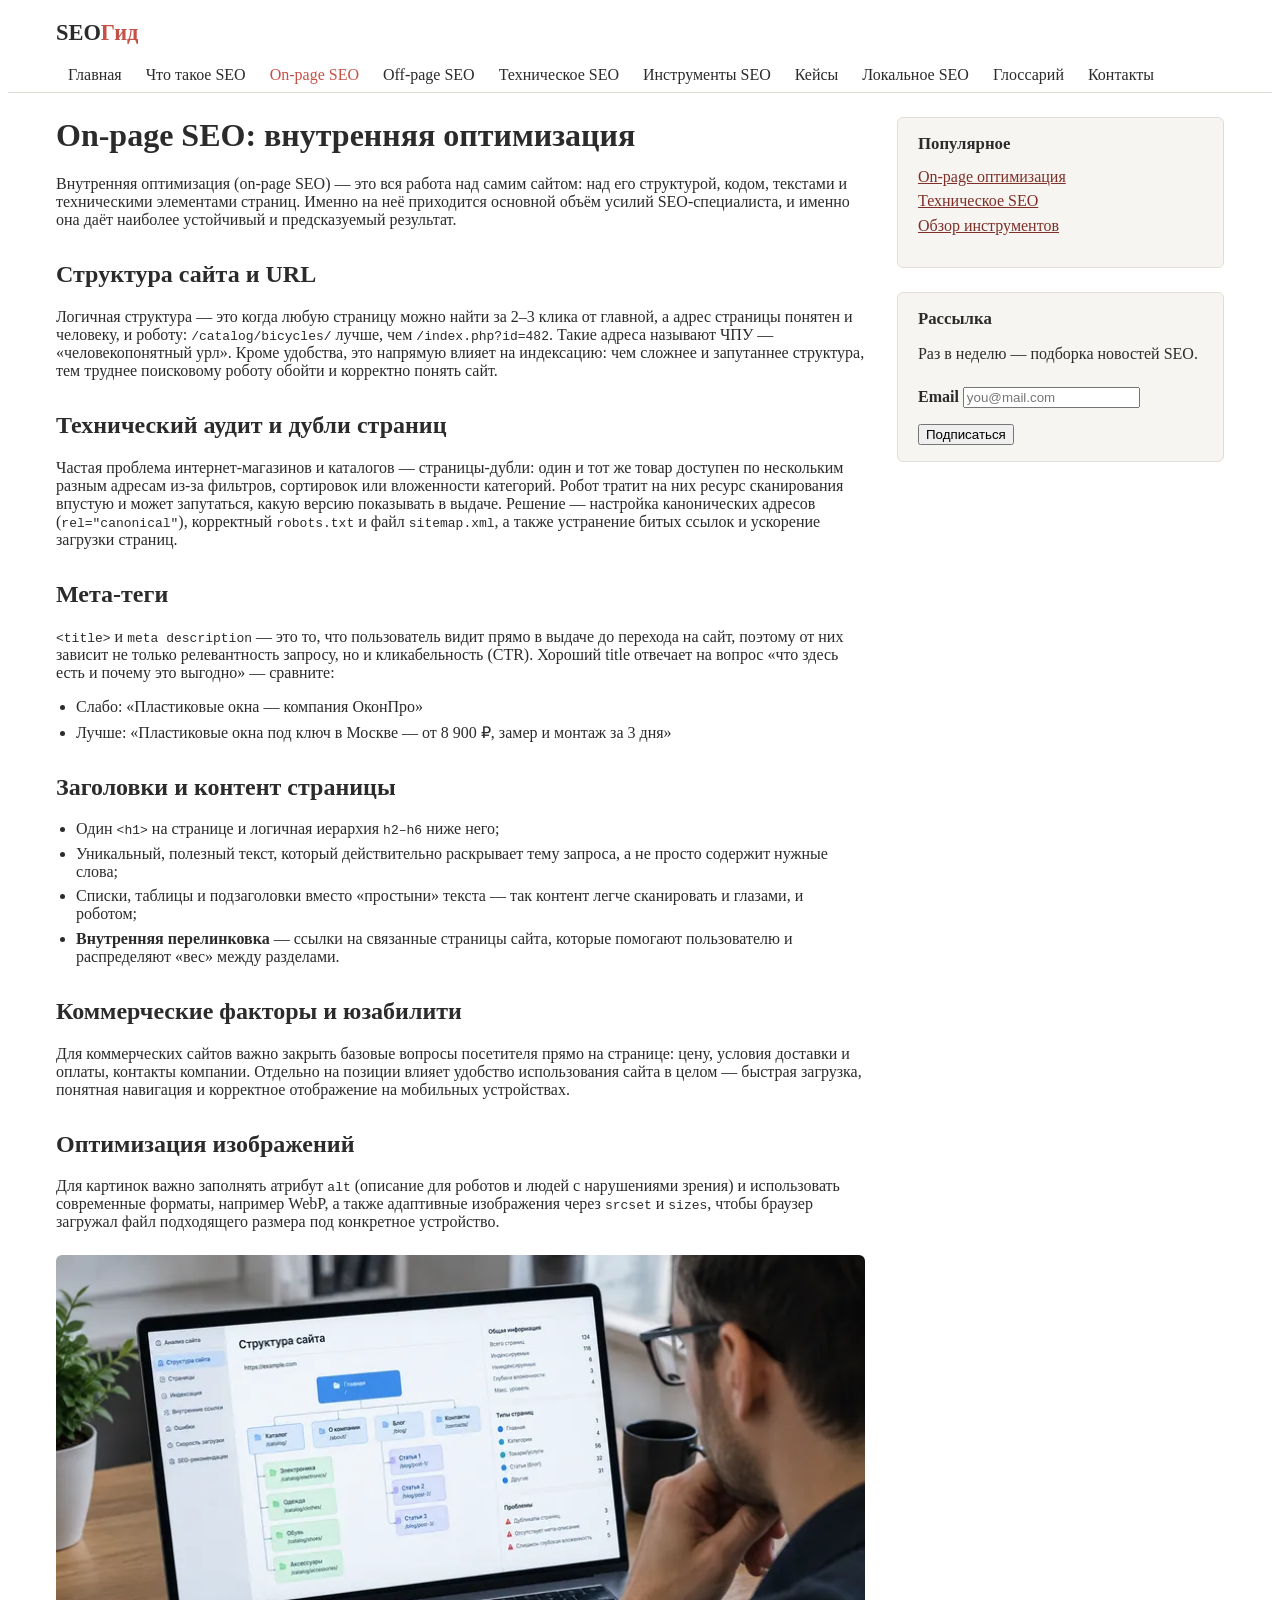
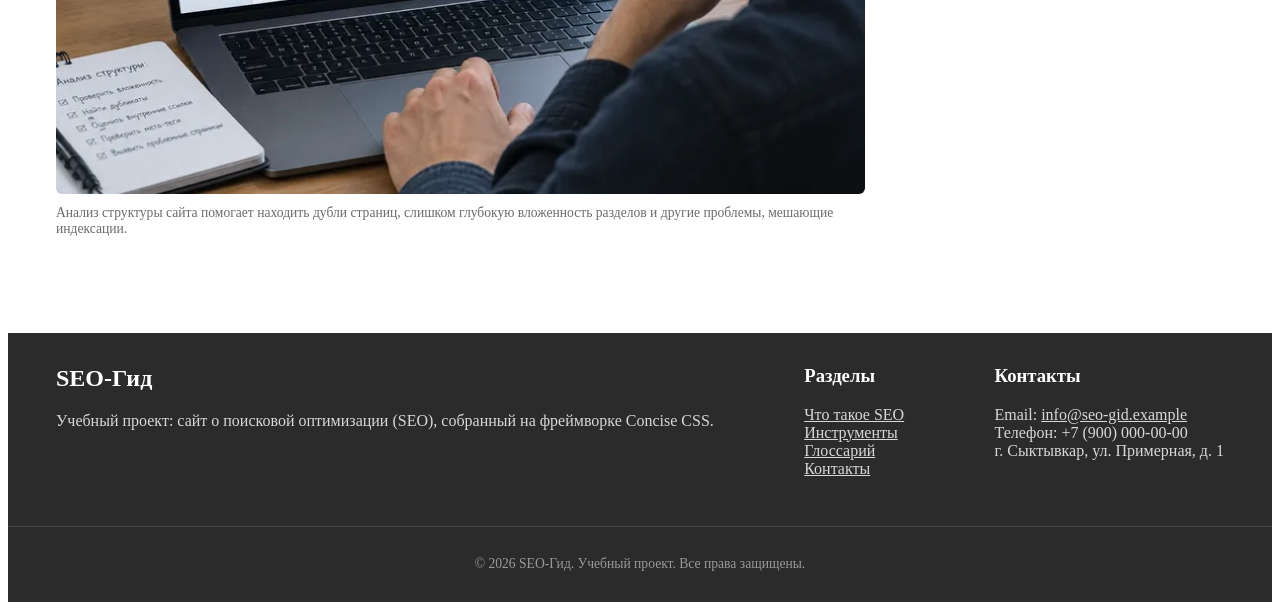
==== onpage-seo.html @ fc93273a "Первый коммит: сайт SEO" ====
<!DOCTYPE html>
<html lang="ru">
<head>
  <meta charset="UTF-8">
  <meta name="viewport" content="width=device-width, initial-scale=1.0">
  <title>On-page SEO — SEO-Гид</title>
  <meta name="description" content="Внутренняя оптимизация сайта: семантика, мета-теги, заголовки, контент и изображения.">
  <link rel="stylesheet" href="https://cdn.concisecss.com/concise.min.css">
  <link rel="stylesheet" href="css/style.css">
</head>
<body>
  <header class="site-header">
    <div class="site-header__inner">
      <a href="index.html" class="site-header__logo" title="На главную страницу SEO-Гид">SEO<span class="site-header__logo-accent">Гид</span></a>
      <button class="burger" type="button" aria-label="Открыть меню" aria-expanded="false" aria-controls="site-nav">
        <span class="burger__line"></span>
        <span class="burger__line"></span>
        <span class="burger__line"></span>
      </button>
      <nav class="site-nav" id="site-nav" aria-label="Основная навигация">
        <ul class="site-nav__list">
            <li class="site-nav__item"><a href="index.html" class="site-nav__link">Главная</a></li>
            <li class="site-nav__item"><a href="chto-takoe-seo.html" class="site-nav__link">Что такое SEO</a></li>
            <li class="site-nav__item"><a href="onpage-seo.html" class="site-nav__link site-nav__link--active">On-page SEO</a></li>
            <li class="site-nav__item"><a href="offpage-seo.html" class="site-nav__link">Off-page SEO</a></li>
            <li class="site-nav__item"><a href="tehnicheskoe-seo.html" class="site-nav__link">Техническое SEO</a></li>
            <li class="site-nav__item"><a href="instrumenty.html" class="site-nav__link">Инструменты SEO</a></li>
            <li class="site-nav__item"><a href="keysy.html" class="site-nav__link">Кейсы</a></li>
            <li class="site-nav__item"><a href="lokalnoe-seo.html" class="site-nav__link">Локальное SEO</a></li>
            <li class="site-nav__item"><a href="glossary.html" class="site-nav__link">Глоссарий</a></li>
            <li class="site-nav__item"><a href="kontakty.html" class="site-nav__link">Контакты</a></li>
        </ul>
      </nav>
    </div>
  </header>

  <main class="main">
    <div class="main__inner">
      <div class="content">
        <h1 class="content__title">On-page SEO: внутренняя оптимизация</h1>

        <p>Внутренняя оптимизация (on-page SEO) — это вся работа над самим сайтом: над его структурой, кодом, текстами и техническими элементами страниц. Именно на неё приходится основной объём усилий SEO-специалиста, и именно она даёт наиболее устойчивый и предсказуемый результат.</p>

        <h2 class="content__subtitle">Структура сайта и URL</h2>
        <p>Логичная структура — это когда любую страницу можно найти за 2–3 клика от главной, а адрес страницы понятен и человеку, и роботу: <code>/catalog/bicycles/</code> лучше, чем <code>/index.php?id=482</code>. Такие адреса называют ЧПУ — «человекопонятный урл». Кроме удобства, это напрямую влияет на индексацию: чем сложнее и запутаннее структура, тем труднее поисковому роботу обойти и корректно понять сайт.</p>

        <h2 class="content__subtitle">Технический аудит и дубли страниц</h2>
        <p>Частая проблема интернет-магазинов и каталогов — страницы-дубли: один и тот же товар доступен по нескольким разным адресам из-за фильтров, сортировок или вложенности категорий. Робот тратит на них ресурс сканирования впустую и может запутаться, какую версию показывать в выдаче. Решение — настройка канонических адресов (<code>rel="canonical"</code>), корректный <code>robots.txt</code> и файл <code>sitemap.xml</code>, а также устранение битых ссылок и ускорение загрузки страниц.</p>

        <h2 class="content__subtitle">Мета-теги</h2>
        <p><code>&lt;title&gt;</code> и <code>meta description</code> — это то, что пользователь видит прямо в выдаче до перехода на сайт, поэтому от них зависит не только релевантность запросу, но и кликабельность (CTR). Хороший title отвечает на вопрос «что здесь есть и почему это выгодно» — сравните:</p>
        <ul class="list">
          <li>Слабо: «Пластиковые окна — компания ОконПро»</li>
          <li>Лучше: «Пластиковые окна под ключ в Москве — от 8 900 ₽, замер и монтаж за 3 дня»</li>
        </ul>

        <h2 class="content__subtitle">Заголовки и контент страницы</h2>
        <ul class="list">
          <li>Один <code>&lt;h1&gt;</code> на странице и логичная иерархия <code>h2–h6</code> ниже него;</li>
          <li>Уникальный, полезный текст, который действительно раскрывает тему запроса, а не просто содержит нужные слова;</li>
          <li>Списки, таблицы и подзаголовки вместо «простыни» текста — так контент легче сканировать и глазами, и роботом;</li>
          <li><strong>Внутренняя перелинковка</strong> — ссылки на связанные страницы сайта, которые помогают пользователю и распределяют «вес» между разделами.</li>
        </ul>

        <h2 class="content__subtitle">Коммерческие факторы и юзабилити</h2>
        <p>Для коммерческих сайтов важно закрыть базовые вопросы посетителя прямо на странице: цену, условия доставки и оплаты, контакты компании. Отдельно на позиции влияет удобство использования сайта в целом — быстрая загрузка, понятная навигация и корректное отображение на мобильных устройствах.</p>

        <h2 class="content__subtitle">Оптимизация изображений</h2>
        <p>Для картинок важно заполнять атрибут <code>alt</code> (описание для роботов и людей с нарушениями зрения) и использовать современные форматы, например WebP, а также адаптивные изображения через <code>srcset</code> и <code>sizes</code>, чтобы браузер загружал файл подходящего размера под конкретное устройство.</p>
        <figure>
          <img
            src="img/struktura-saita-800.webp"
            srcset="img/struktura-saita-400.webp 400w, img/struktura-saita-800.webp 800w, img/struktura-saita-1200.webp 1200w"
            sizes="(max-width: 767px) 100vw, (max-width: 991px) 70vw, 600px"
            alt="Специалист анализирует на ноутбуке древовидную структуру сайта: главная страница, каталог с подкатегориями, блог со статьями и раздел контактов"
            title="Пример визуализации структуры сайта для SEO-анализа"
            loading="lazy" width="800" height="533">
          <figcaption>Анализ структуры сайта помогает находить дубли страниц, слишком глубокую вложенность разделов и другие проблемы, мешающие индексации.</figcaption>
        </figure>

      </div>
    <aside class="sidebar" aria-label="Боковая панель">
      <div class="sidebar__block">
        <h2 class="sidebar__title">Популярное</h2>
        <ul class="sidebar__list">
          <li><a href="onpage-seo.html">On-page оптимизация</a></li>
          <li><a href="tehnicheskoe-seo.html">Техническое SEO</a></li>
          <li><a href="instrumenty.html">Обзор инструментов</a></li>
        </ul>
      </div>
      <div class="sidebar__block">
        <h2 class="sidebar__title">Рассылка</h2>
        <p>Раз в неделю — подборка новостей SEO.</p>
        <form class="form form--subscribe" action="#" method="post">
          <label class="form__label" for="sub-email">Email</label>
          <input class="form__input" type="email" id="sub-email" name="email" placeholder="you@mail.com" required>
          <button class="form__submit" type="submit">Подписаться</button>
        </form>
      </div>
    </aside>

    </div>
  </main>
  <footer class="site-footer">
    <div class="site-footer__inner">
      <div class="site-footer__col">
        <h2 class="site-footer__title">SEO-Гид</h2>
        <p>Учебный проект: сайт о поисковой оптимизации (SEO), собранный на фреймворке Concise CSS.</p>
      </div>
      <div class="site-footer__col">
        <h3 class="site-footer__subtitle">Разделы</h3>
        <ul class="site-footer__list">
          <li><a href="chto-takoe-seo.html">Что такое SEO</a></li>
          <li><a href="instrumenty.html">Инструменты</a></li>
          <li><a href="glossary.html">Глоссарий</a></li>
          <li><a href="kontakty.html">Контакты</a></li>
        </ul>
      </div>
      <div class="site-footer__col">
        <h3 class="site-footer__subtitle">Контакты</h3>
        <ul class="site-footer__list">
          <li>Email: <a href="mailto:info@seo-gid.example">info@seo-gid.example</a></li>
          <li>Телефон: +7 (900) 000-00-00</li>
          <li>г. Сыктывкар, ул. Примерная, д. 1</li>
        </ul>
      </div>
    </div>
    <div class="site-footer__bottom">
      <p>&copy; 2026 SEO-Гид. Учебный проект. Все права защищены.</p>
    </div>
  </footer>

  <script src="js/main.js"></script>
</body>
</html>
---- css/style.css ----
/* =========================================================
   SEO-Гид — кастомные стили поверх фреймворка Concise CSS
   Методология именования классов: БЭМ
   Контрольные точки: <768px (моб.), >=768px (планшет), >=992px (десктоп)
   ========================================================= */

:root {
  --color-accent: #c65146;
  --color-accent-dark: #7f2f27;
  --color-text: #2b2b2b;
  --color-muted: #6b6b6b;
  --color-bg-alt: #f7f5f2;
  --color-border: #e2ddd6;
  --header-height: 64px;
}

* {
  box-sizing: border-box;
}

body {
  color: var(--color-text);
}

a {
  color: var(--color-accent-dark);
}

/* ---------- Header / Navigation ---------- */
.site-header {
  position: sticky;
  top: 0;
  z-index: 100;
  background: #fff;
  border-bottom: 1px solid var(--color-border);
}

.site-header__inner {
  max-width: 1200px;
  margin: 0 auto;
  min-height: var(--header-height);
  padding: 0 1rem;
  display: flex;
  align-items: center;
  justify-content: space-between;
  flex-wrap: wrap;
}

.site-header__logo {
  font-size: 1.4rem;
  font-weight: bold;
  color: var(--color-text);
  text-decoration: none;
  padding: 0.75rem 0;
}

.site-header__logo-accent {
  color: var(--color-accent);
}

.burger {
  display: flex;
  flex-direction: column;
  justify-content: space-between;
  width: 28px;
  height: 20px;
  background: none;
  border: none;
  cursor: pointer;
  padding: 0;
}

.burger__line {
  display: block;
  height: 2px;
  width: 100%;
  background: var(--color-text);
}

.site-nav {
  width: 100%;
  display: none;
}

.site-nav.is-open {
  display: block;
}

.site-nav__list {
  list-style: none;
  padding: 0;
  margin: 0.5rem 0 1rem;
}

.site-nav__item {
  border-top: 1px solid var(--color-border);
}

.site-nav__link {
  display: block;
  padding: 0.75rem 0.25rem;
  text-decoration: none;
  color: var(--color-text);
}

.site-nav__link--active,
.site-nav__link:hover {
  color: var(--color-accent);
}

@media (min-width: 768px) {
  .burger {
    display: none;
  }

  .site-nav {
    display: block;
    width: auto;
  }

  .site-nav__list {
    display: flex;
    margin: 0;
  }

  .site-nav__item {
    border-top: none;
  }

  .site-nav__link {
    padding: 0.5rem 0.75rem;
  }
}

/* ---------- Layout: main content + sidebar ---------- */
.main__inner {
  max-width: 1200px;
  margin: 0 auto;
  padding: 1.5rem 1rem 3rem;
  display: flex;
  flex-direction: column;
  gap: 2rem;
}

@media (min-width: 992px) {
  .main__inner {
    flex-direction: row;
    align-items: flex-start;
  }

  .content {
    flex: 1 1 70%;
    min-width: 0;
  }

  .sidebar {
    flex: 0 0 28%;
  }
}

.content__title {
  margin-top: 0;
}

.content__subtitle {
  margin-top: 2rem;
}

.list {
  padding-left: 1.25rem;
}

.list li {
  margin-top: 0.4rem;
}

.list--ordered {
  padding-left: 1.5rem;
}

/* ---------- Cards (index page) ---------- */
.cards {
  display: flex;
  flex-direction: column;
  gap: 1rem;
  margin-top: 1.5rem;
}

@media (min-width: 768px) {
  .cards {
    flex-direction: row;
  }
}

.card {
  display: block;
  flex: 1;
  padding: 1.25rem;
  border: 1px solid var(--color-border);
  border-radius: 6px;
  text-decoration: none;
  color: inherit;
  background: #fff;
  transition: box-shadow 0.15s, border-color 0.15s;
  margin-top: 0 !important;
}

.card:hover {
  border-color: var(--color-accent);
  box-shadow: 0 4px 14px rgba(0, 0, 0, 0.06);
}

.card__title {
  margin-top: 0;
  color: var(--color-accent-dark);
}

.card__text {
  color: var(--color-muted);
  margin-top: 0.5rem;
}

/* ---------- Sidebar ---------- */
.sidebar__block {
  background: var(--color-bg-alt);
  border: 1px solid var(--color-border);
  border-radius: 6px;
  padding: 1rem 1.25rem;
  margin-top: 1.5rem;
}

.sidebar__block:first-child {
  margin-top: 0;
}

.sidebar__block--ad {
  background: #fbeceb;
  border-color: #f0d3d0;
}

.sidebar__title {
  margin-top: 0;
  font-size: 1.05rem;
}

.sidebar__list {
  list-style: none;
  padding: 0;
  margin-top: 0.5rem;
}

.sidebar__list li {
  margin-top: 0.4rem;
}

/* ---------- Forms ---------- */
.form__row {
  margin-top: 1rem;
}

.form__label {
  font-weight: bold;
  margin-bottom: 0.25rem;
}

.form__submit {
  margin-top: 1rem;
}

.form--subscribe .form__input {
  margin-top: 0.5rem;
}

.form--filters label.form__checkbox {
  display: block;
  font-size: 0.9rem;
  line-height: 1.8;
  margin-top: 0.25rem;
}

.button {
  display: inline-block;
  margin-top: 0.75rem;
  padding: 0.5rem 1.25rem;
  background: var(--color-accent);
  color: #fff;
  text-decoration: none;
  border-radius: 4px;
}

.button:hover {
  background: var(--color-accent-dark);
  color: #fff;
}

/* ---------- Table ---------- */
.table {
  width: 100%;
  border-collapse: collapse;
  margin-top: 1.5rem;
  font-size: 0.92rem;
}

.table caption {
  text-align: left;
  font-weight: bold;
  margin-bottom: 0.5rem;
}

.table th,
.table td {
  border: 1px solid var(--color-border);
  padding: 0.6rem 0.75rem;
  text-align: left;
}

.table thead th {
  background: var(--color-bg-alt);
}

.table tfoot td {
  font-size: 0.8rem;
  color: var(--color-muted);
}

/* ---------- Video ---------- */
.video-wrapper {
  position: relative;
  width: 100%;
  padding-top: 56.25%;
  margin-top: 1.5rem;
  background: #000;
  border-radius: 6px;
  overflow: hidden;
}

.video-wrapper iframe {
  position: absolute;
  inset: 0;
  width: 100%;
  height: 100%;
  border: 0;
}

/* ---------- Glossary ---------- */
.glossary dt {
  margin-top: 1.25rem;
  color: var(--color-accent-dark);
}

.glossary dd {
  margin-left: 0;
  color: var(--color-muted);
}

/* ---------- Figures ---------- */
figure {
  margin: 1.5rem 0 0;
}

figure img {
  width: 100%;
  height: auto;
  border-radius: 6px;
}

figcaption {
  font-size: 0.85rem;
  color: var(--color-muted);
  margin-top: 0.4rem;
}

/* ---------- Footer ---------- */
.site-footer {
  background: #2b2b2b;
  color: #d8d8d8;
  margin-top: 3rem;
}

.site-footer__inner {
  max-width: 1200px;
  margin: 0 auto;
  padding: 2rem 1rem;
  display: flex;
  flex-direction: column;
  gap: 1.5rem;
}

@media (min-width: 768px) {
  .site-footer__inner {
    flex-direction: row;
    justify-content: space-between;
  }
}

.site-footer__title,
.site-footer__subtitle {
  color: #fff;
  margin-top: 0;
}

.site-footer__list {
  list-style: none;
  padding: 0;
  margin-top: 0.5rem;
}

.site-footer__list a {
  color: #d8d8d8;
}

.site-footer__bottom {
  border-top: 1px solid #444;
  text-align: center;
  padding: 1rem;
  font-size: 0.85rem;
  color: #999;
}
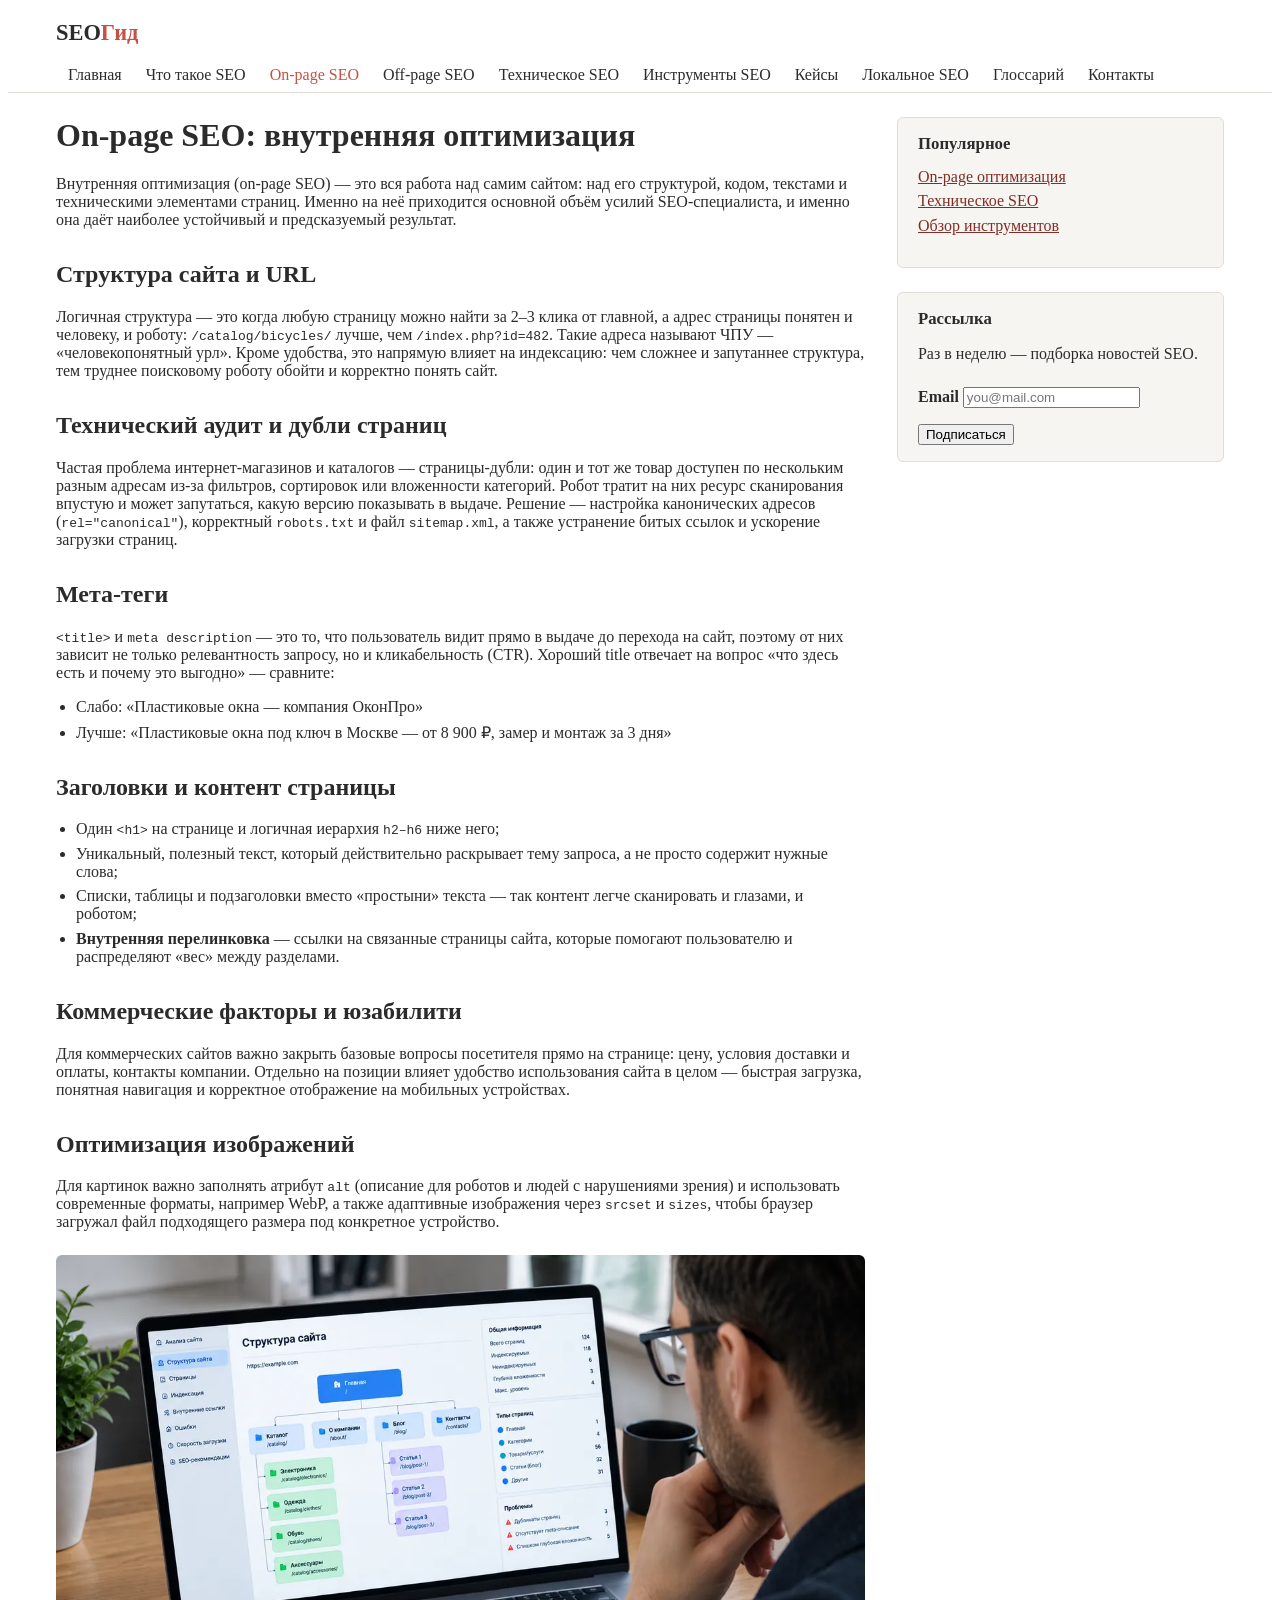
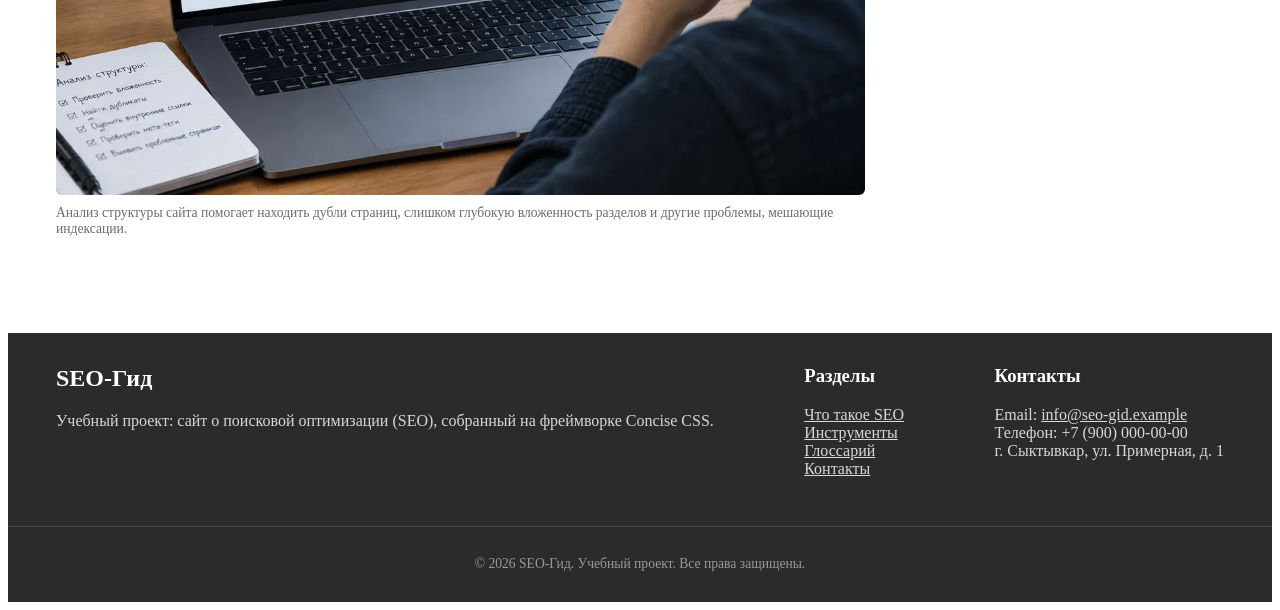
==== commit 91dcb91f: "Заменены изображения структуры сайта на tehaudit и обновлены страницы" ====
--- a/onpage-seo.html
+++ b/onpage-seo.html
@@ -69,8 +69,8 @@
         <p>Для картинок важно заполнять атрибут <code>alt</code> (описание для роботов и людей с нарушениями зрения) и использовать современные форматы, например WebP, а также адаптивные изображения через <code>srcset</code> и <code>sizes</code>, чтобы браузер загружал файл подходящего размера под конкретное устройство.</p>
         <figure>
           <img
-            src="img/struktura-saita-800.webp"
-            srcset="img/struktura-saita-400.webp 400w, img/struktura-saita-800.webp 800w, img/struktura-saita-1200.webp 1200w"
+            src="[data-uri]"
+            srcset="[data-uri] 400w, [data-uri] 800w, [data-uri] 1200w"
             sizes="(max-width: 767px) 100vw, (max-width: 991px) 70vw, 600px"
             alt="Специалист анализирует на ноутбуке древовидную структуру сайта: главная страница, каталог с подкатегориями, блог со статьями и раздел контактов"
             title="Пример визуализации структуры сайта для SEO-анализа"
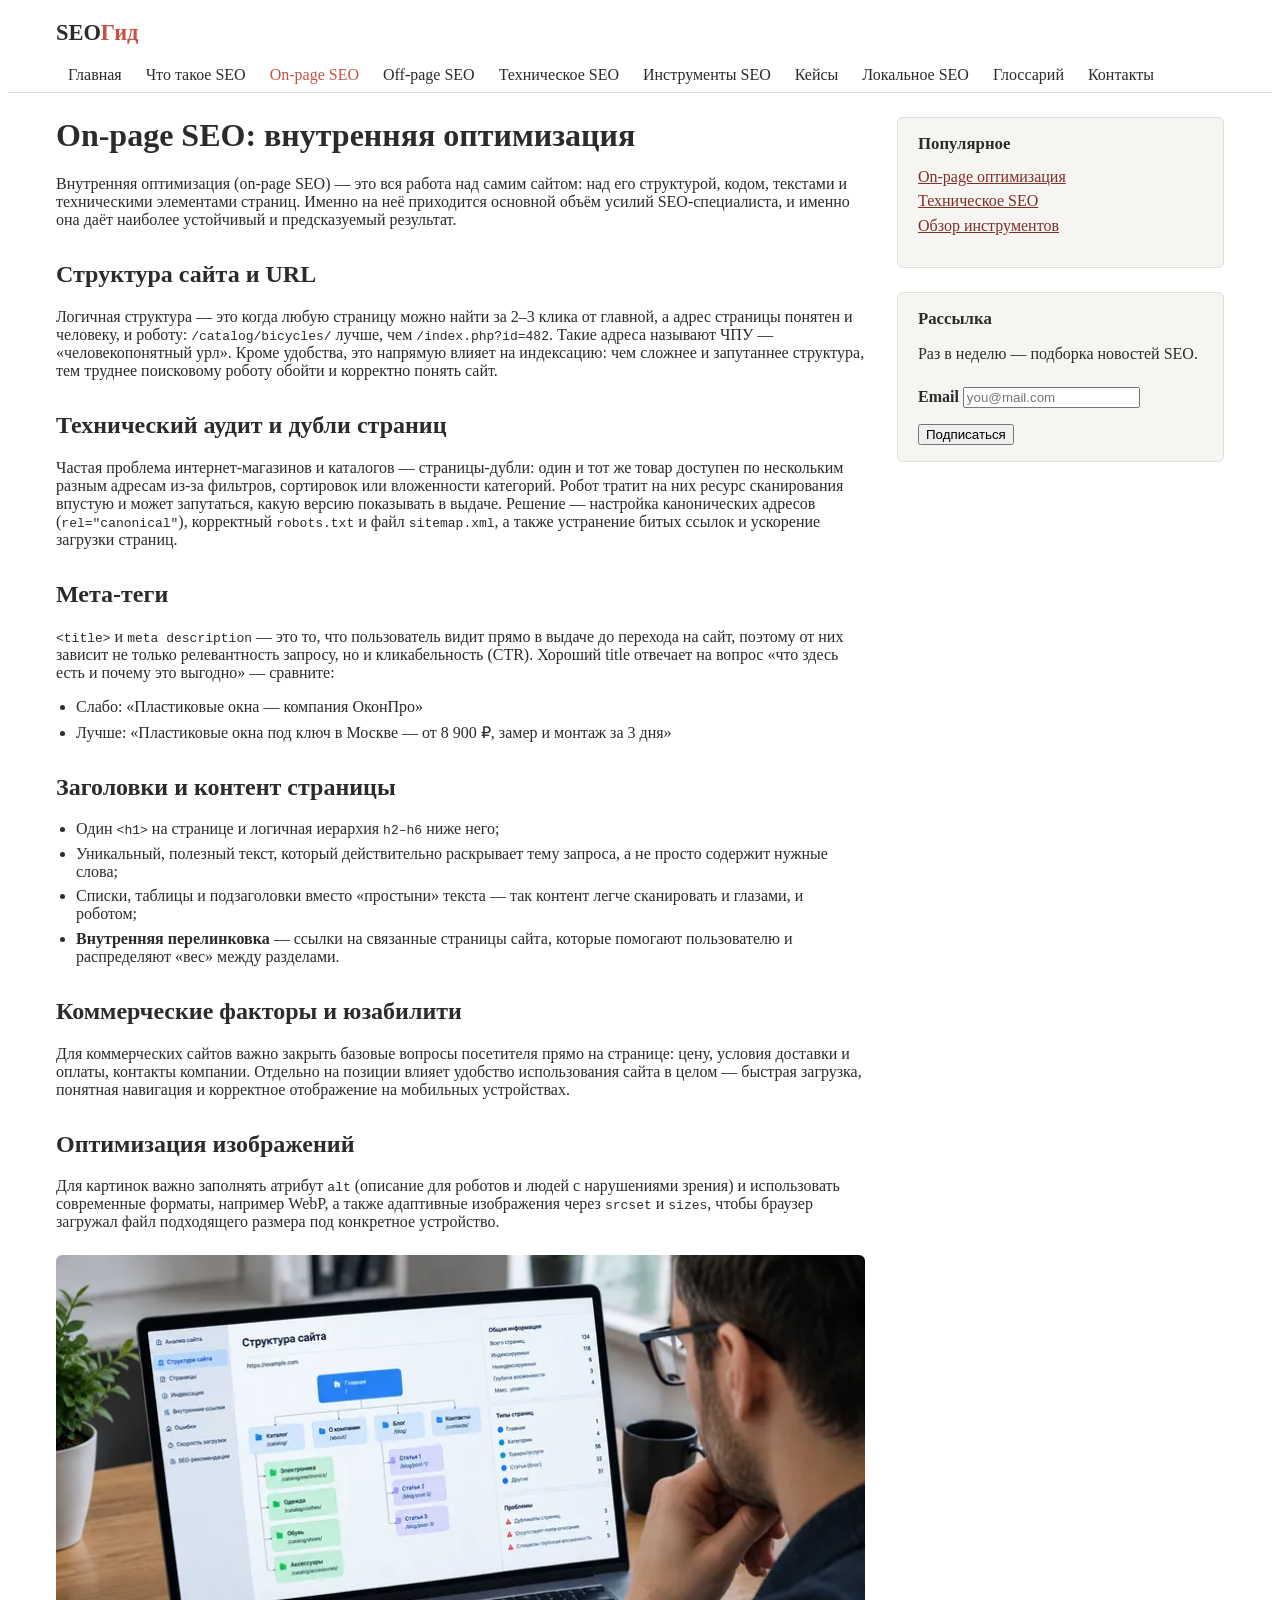
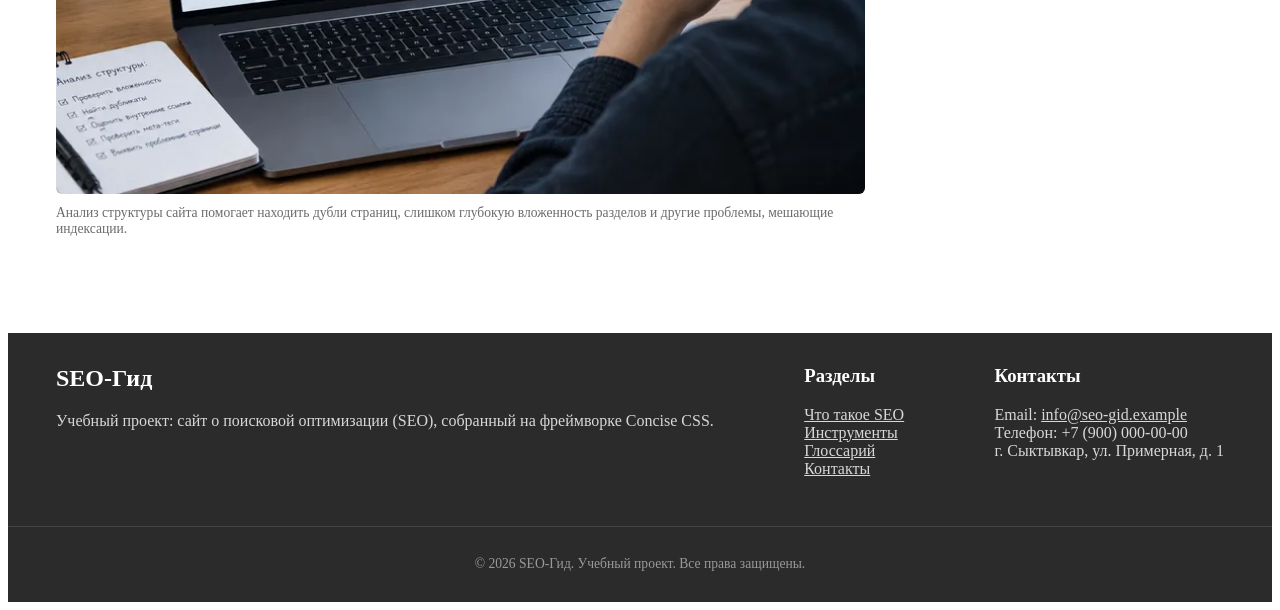
==== commit 571eee5c: "Заменена base64-картинка на ссылку на файл" ====
--- a/onpage-seo.html
+++ b/onpage-seo.html
@@ -69,12 +69,13 @@
         <p>Для картинок важно заполнять атрибут <code>alt</code> (описание для роботов и людей с нарушениями зрения) и использовать современные форматы, например WebP, а также адаптивные изображения через <code>srcset</code> и <code>sizes</code>, чтобы браузер загружал файл подходящего размера под конкретное устройство.</p>
         <figure>
           <img
-            src="[data-uri]"
-            srcset="[data-uri] 400w, [data-uri] 800w, [data-uri] 1200w"
+            src="img/tehaudit-800.webp"
+            srcset="img/tehaudit-400.webp 400w, img/tehaudit-800.webp 800w, img/tehaudit-1200.webp 1200w"
             sizes="(max-width: 767px) 100vw, (max-width: 991px) 70vw, 600px"
             alt="Специалист анализирует на ноутбуке древовидную структуру сайта: главная страница, каталог с подкатегориями, блог со статьями и раздел контактов"
             title="Пример визуализации структуры сайта для SEO-анализа"
             loading="lazy" width="800" height="533">
+  
           <figcaption>Анализ структуры сайта помогает находить дубли страниц, слишком глубокую вложенность разделов и другие проблемы, мешающие индексации.</figcaption>
         </figure>
 
